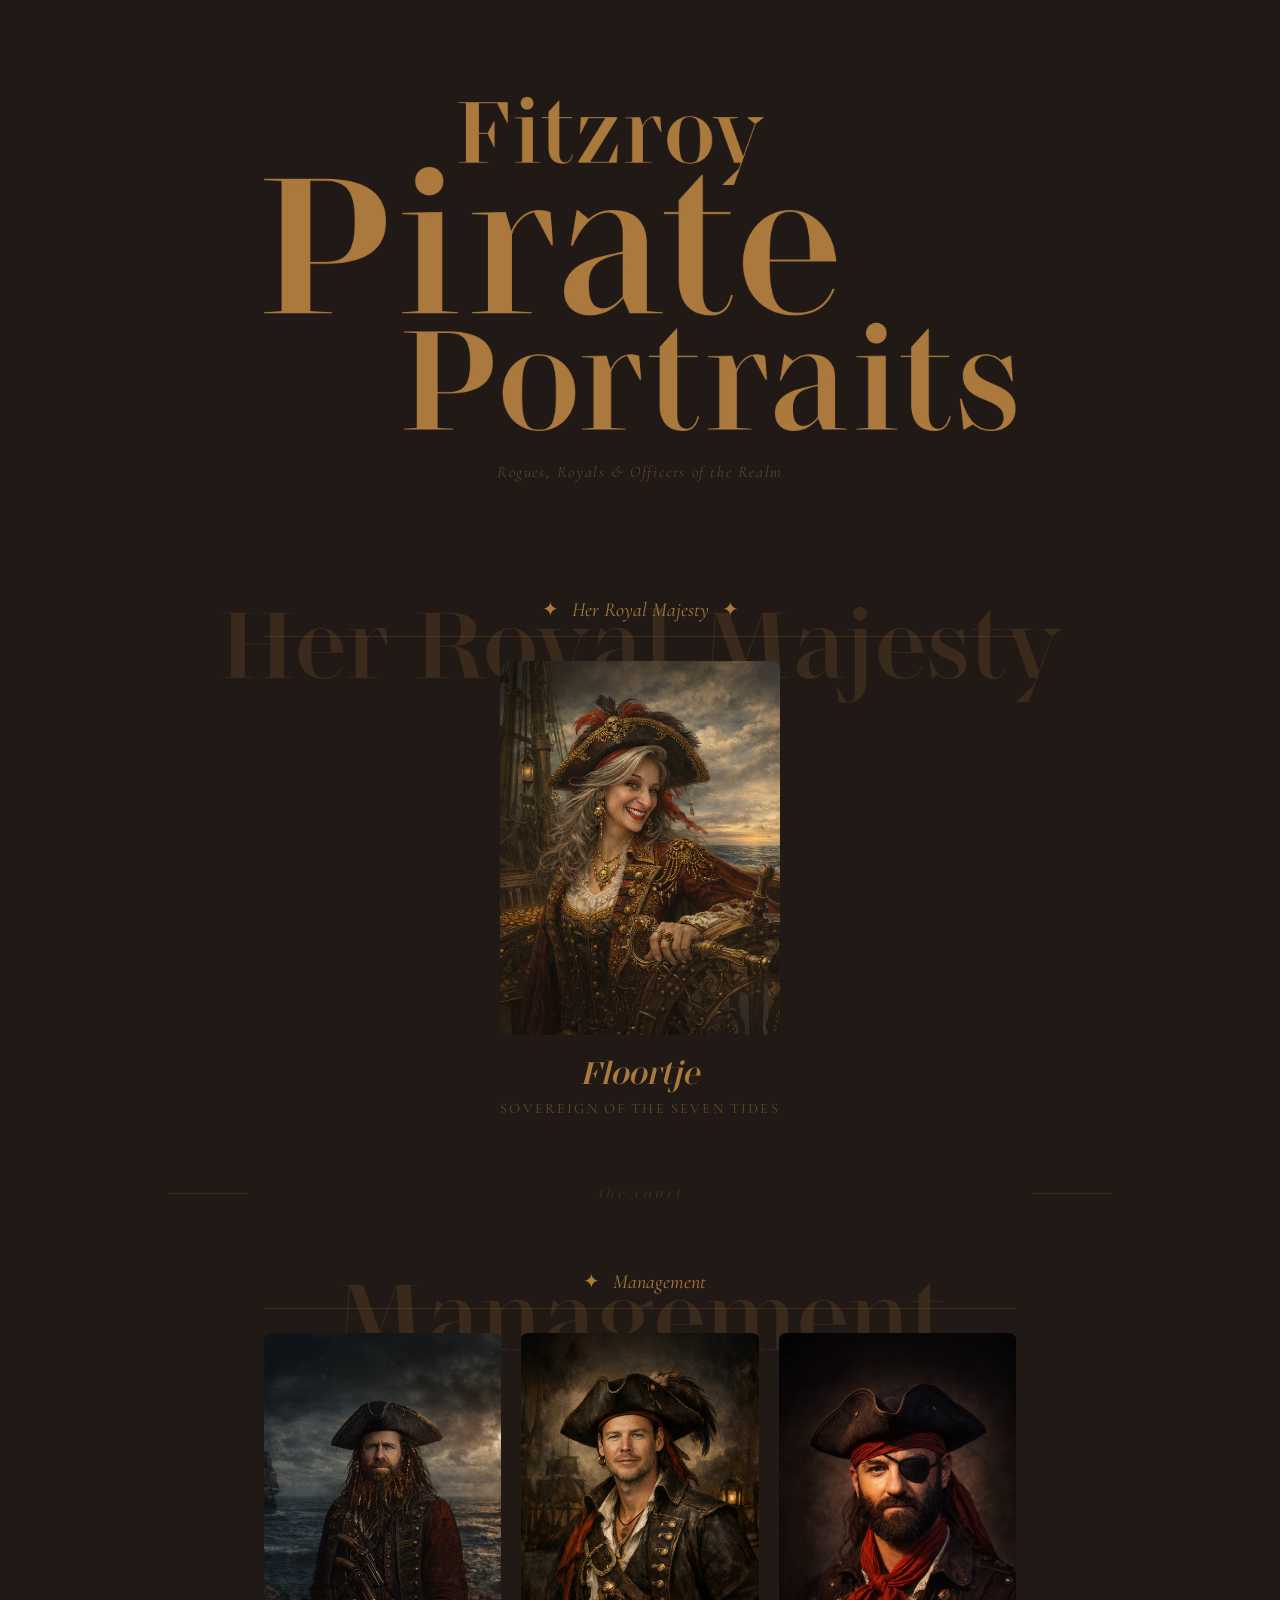
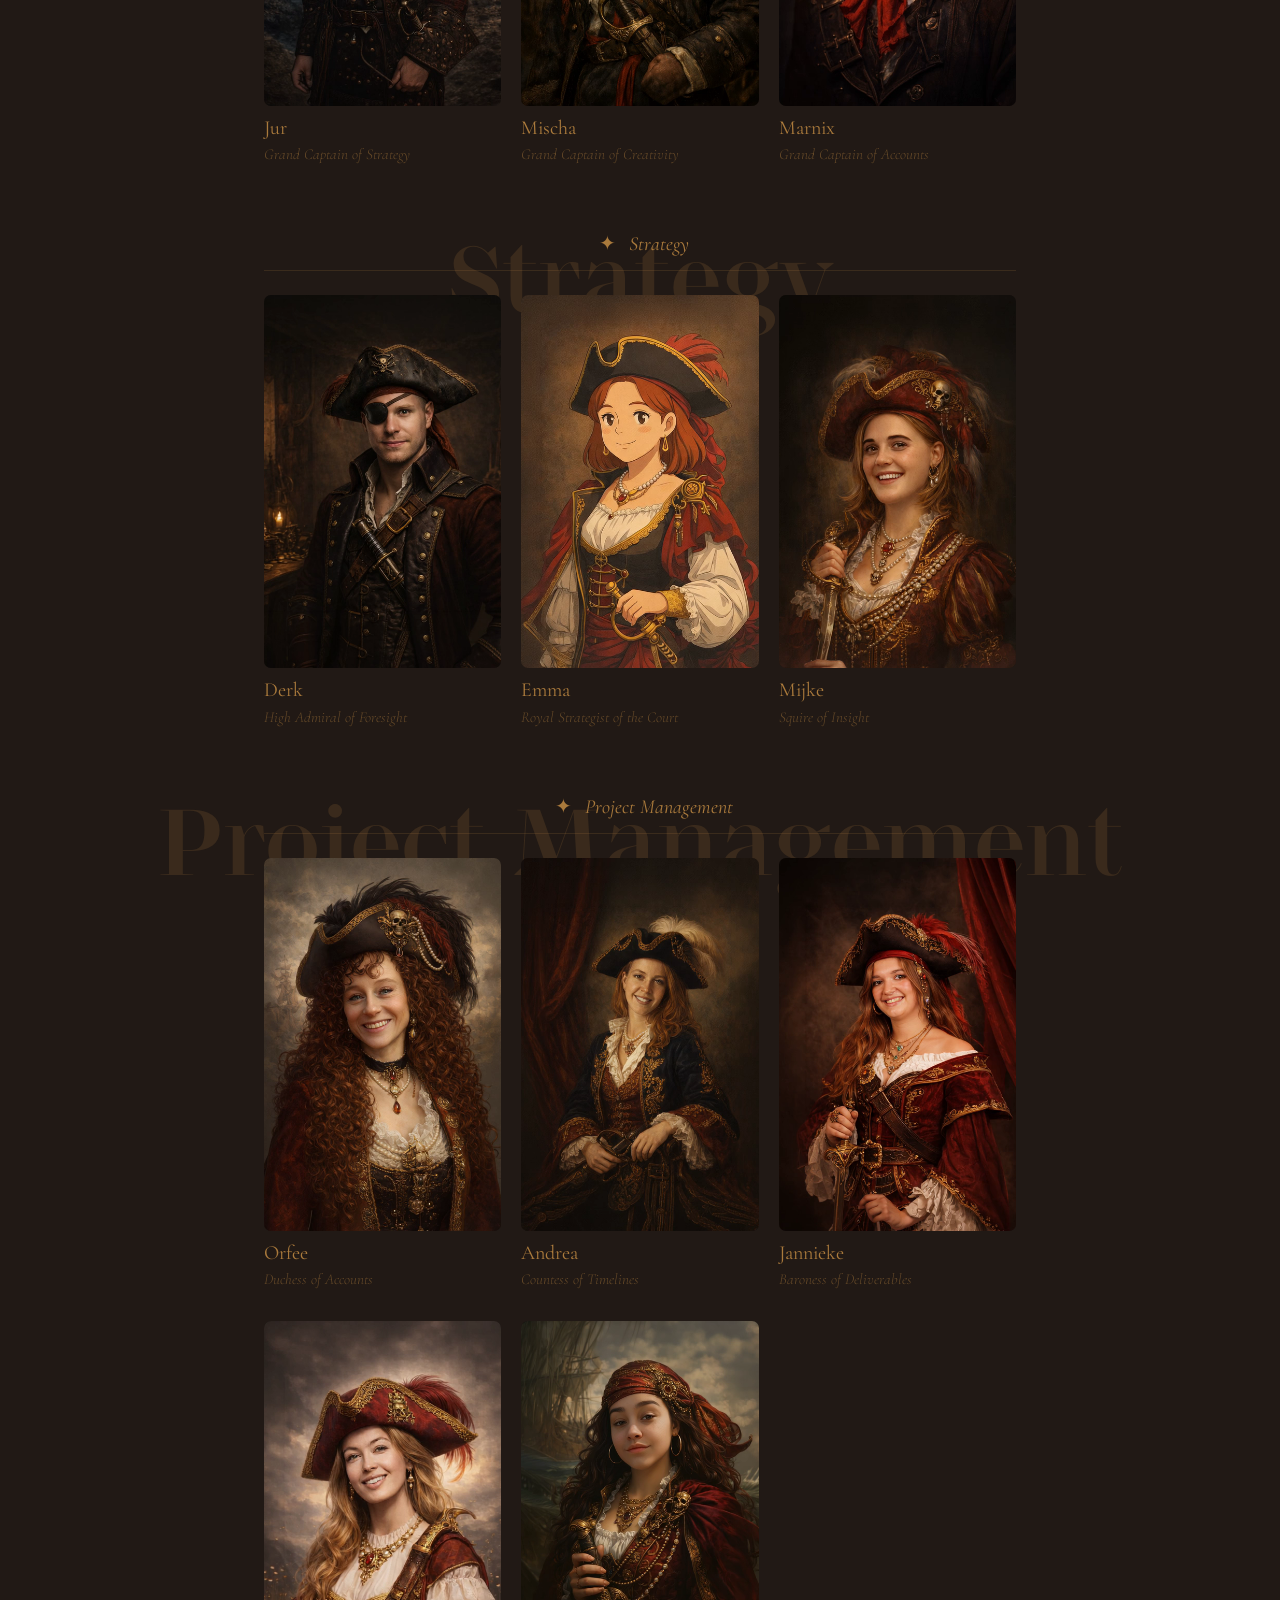
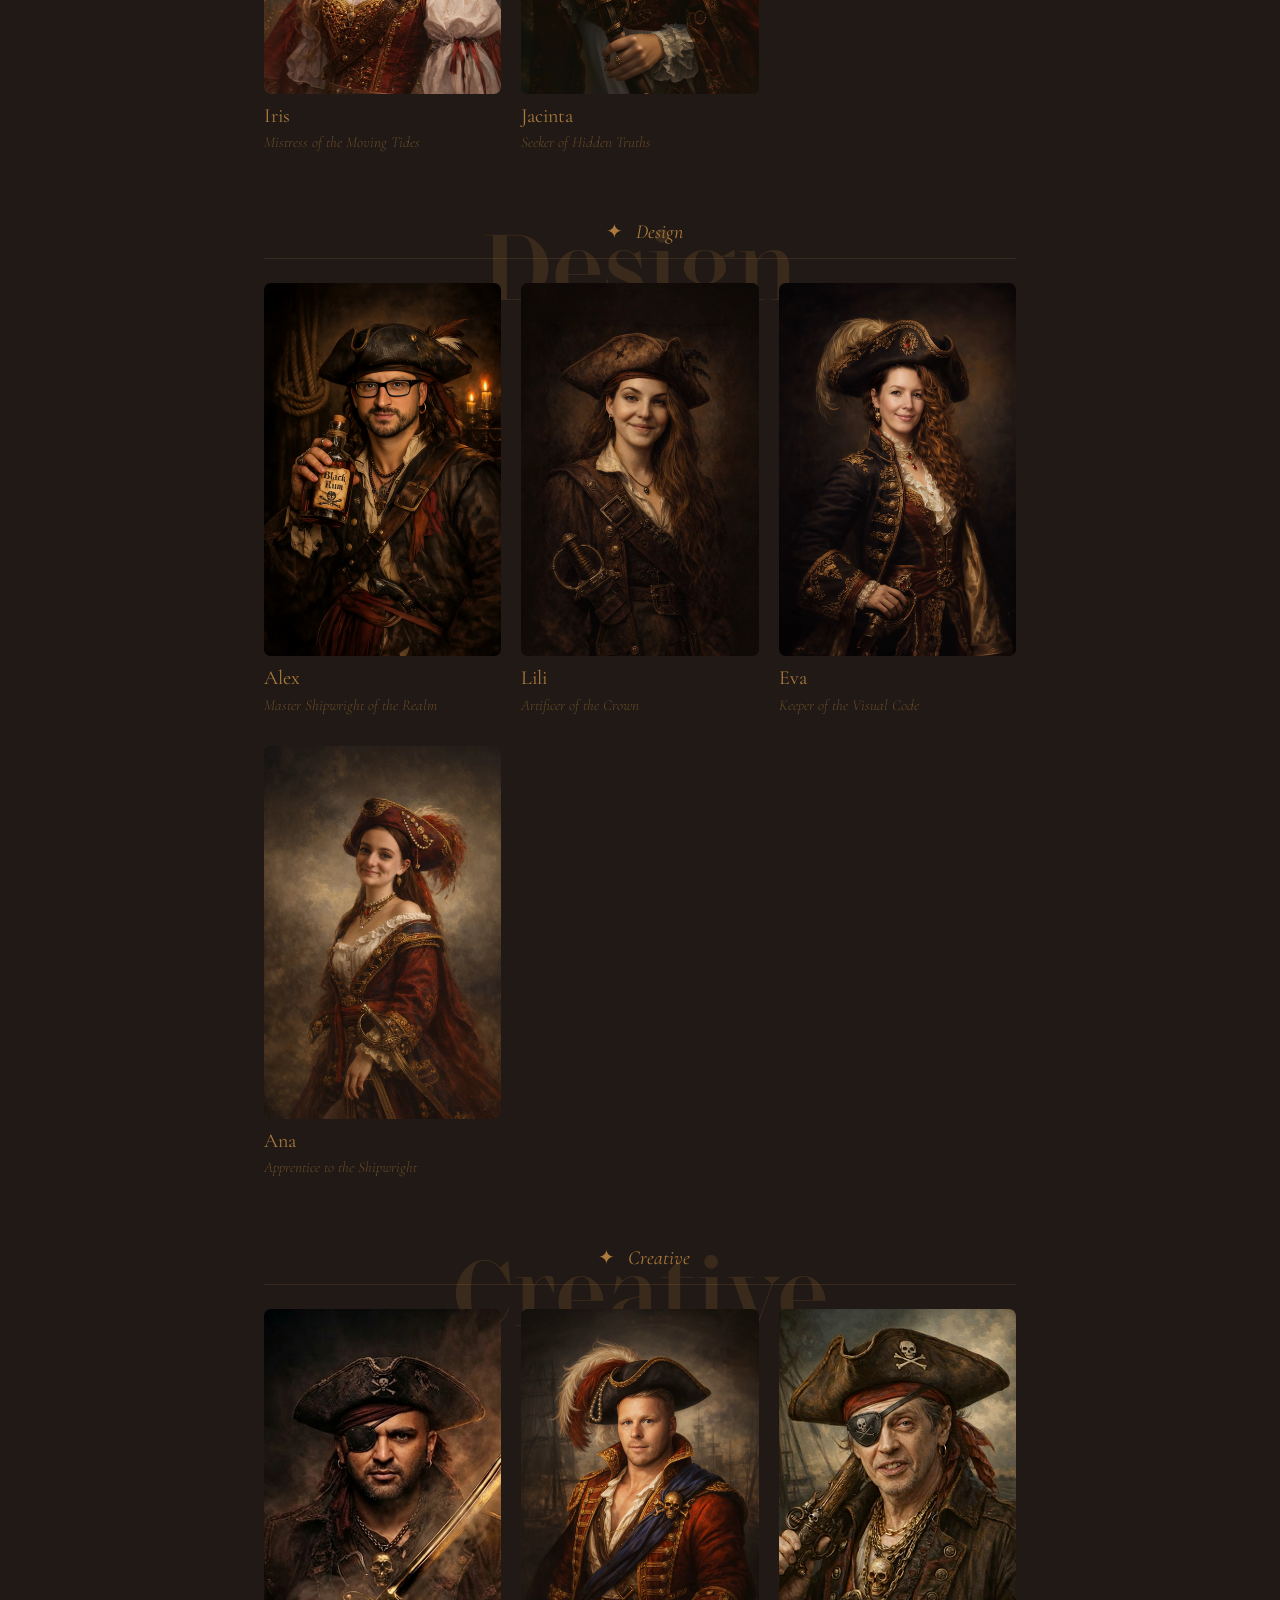
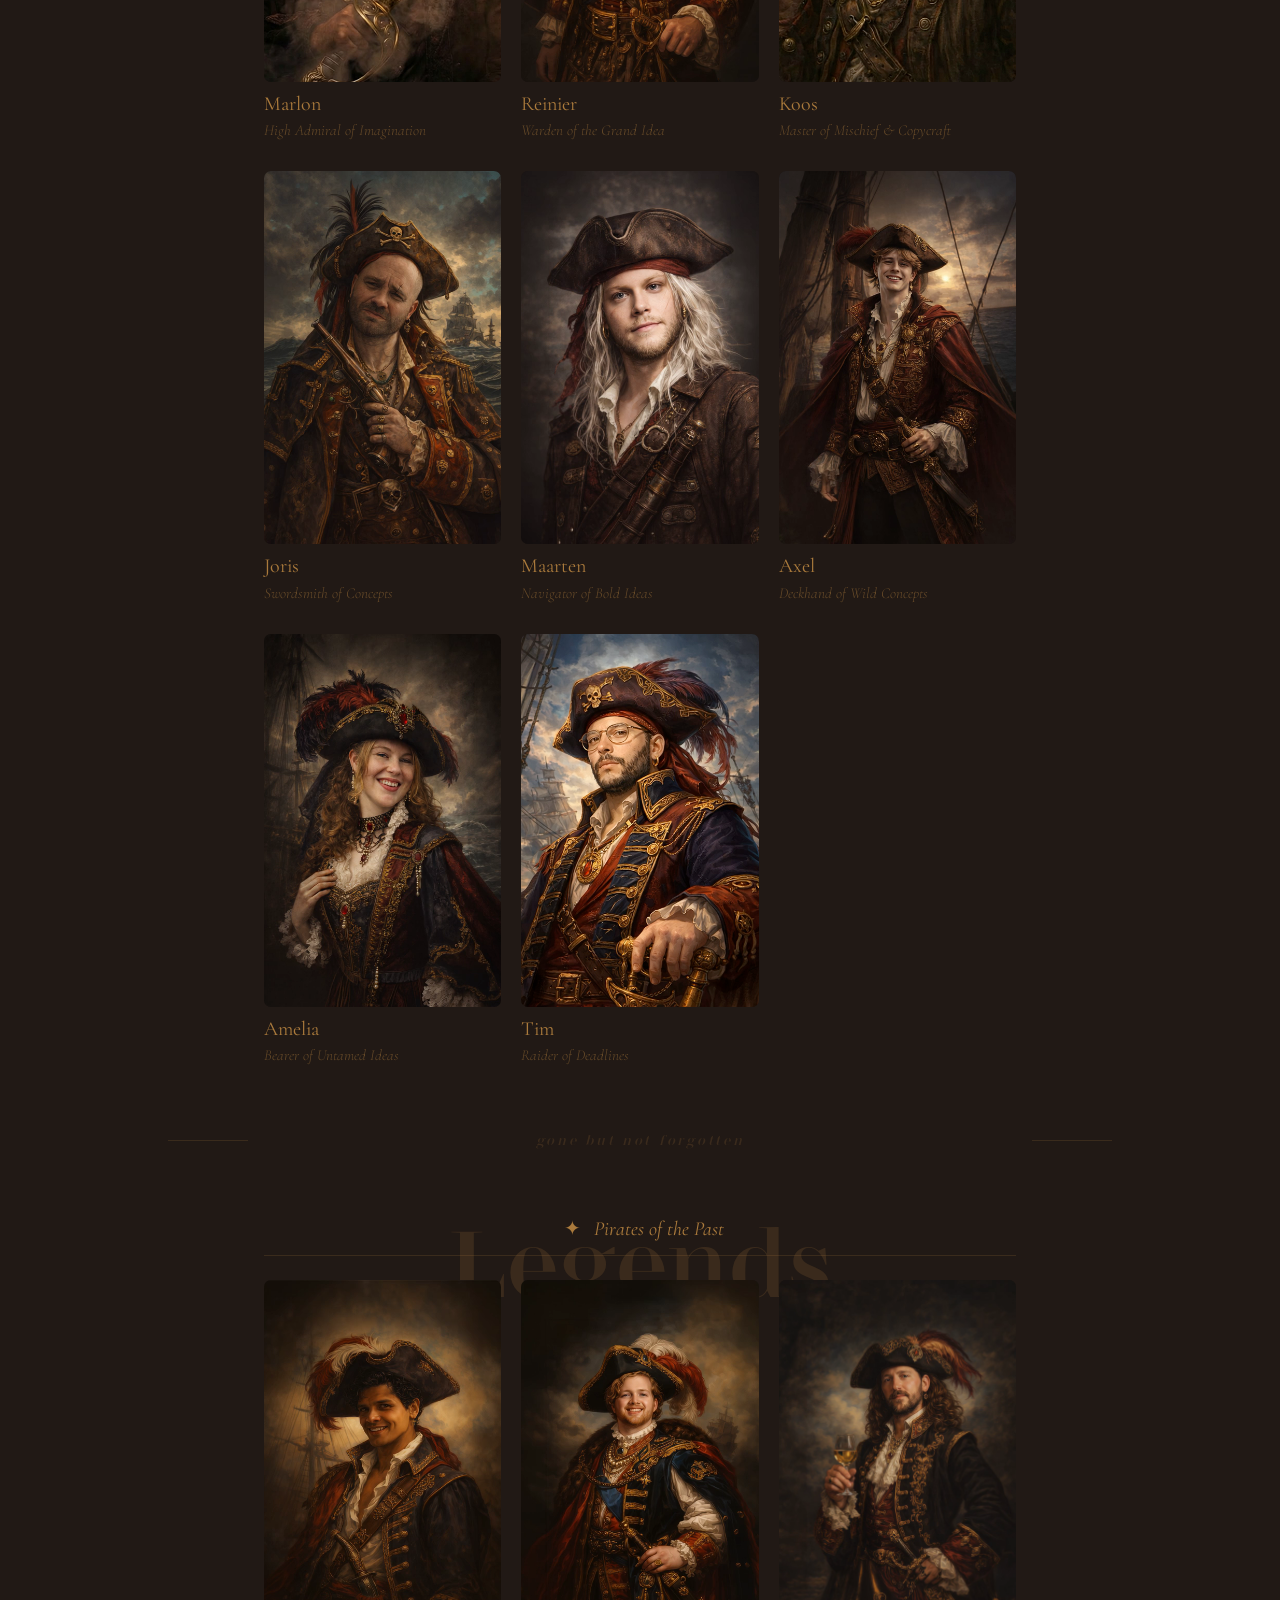
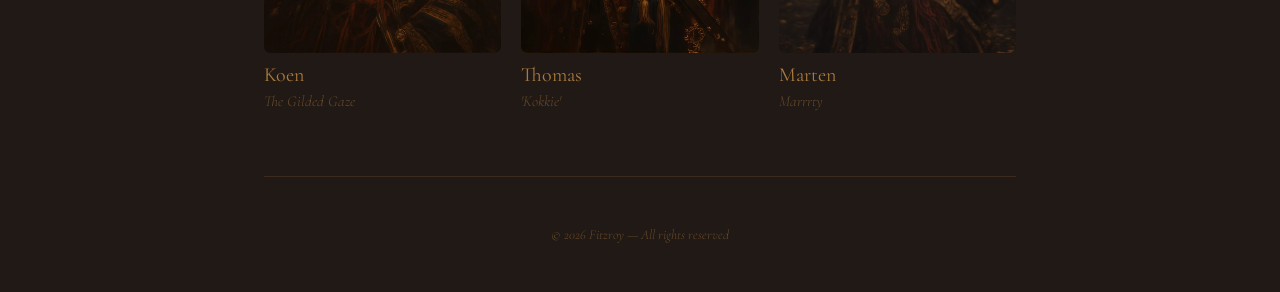
==== index.html @ c1586c41 "Initial commit: Fitzroy Pirate Portraits gallery" ====
<!DOCTYPE html>
<html lang="en">
<head>
  <meta charset="UTF-8">
  <meta name="viewport" content="width=device-width, initial-scale=1.0">
  <title>Fitzroy Pirate Portraits</title>
  <link rel="preconnect" href="https://fonts.googleapis.com">
  <link rel="preconnect" href="https://fonts.gstatic.com" crossorigin>
  <link href="https://fonts.googleapis.com/css2?family=Cormorant+Garamond:ital,wght@0,400;0,600;1,300;1,600&display=swap" rel="stylesheet">
  <link rel="stylesheet" href="./css/stardom.css">
  <link rel="stylesheet" href="./style.css">
</head>
<body>
  <div class="wrap">
    <header class="hero">
      <img src="./src/img/title.webp" alt="Fitzroy Pirate Portraits Gallery" class="title-image" />
      <p class="subtitle">Rogues, Royals & Officers of the Realm</p>
    </header>

    <main id="app"></main>

    <footer>
      <p>© 2026 Fitzroy — All rights reserved</p>
    </footer>
  </div>

  <script src="./data.js"></script>
  <script>
    const app = document.getElementById('app');

    function toUppercase(slug) {
      return slug.toUpperCase();
    }

    function renderPortraitCard(member) {
      const upperSlug = toUppercase(member.slug);
      return `
        <div class="portrait-card" data-name="${member.slug}">
          <div class="portrait-media">
            <img src="./src/img/${upperSlug}.png" alt="${member.name}" class="still" />
            <video
              src="./src/mp4/${upperSlug}.mp4"
              class="anim"
              muted
              loop
              playsinline
              preload="none"
            ></video>
          </div>
          <div class="portrait-label">
            <span class="name">${member.name}</span>
            <span class="role">${member.role}</span>
          </div>
        </div>
      `;
    }

    function renderSpotlight(section) {
      const member = section.members[0];
      const upperSlug = toUppercase(member.slug);
      return `
        <section class="dept queen">
          <p class="ghost">Her Royal Majesty</p>
          <h3 class="dept-title"><span class="ornament">✦</span> Her Royal Majesty <span class="ornament">✦</span></h3>
          <div class="queen-portrait-wrapper">
            <div class="portrait-card queen-card" data-name="${member.slug}">
              <div class="portrait-media">
                <img src="./src/img/${upperSlug}.png" alt="${member.name}" class="still" />
                <video
                  src="./src/mp4/${upperSlug}.mp4"
                  class="anim"
                  muted
                  loop
                  playsinline
                  preload="none"
                ></video>
              </div>
            </div>
            <div class="queen-info">
              <p class="queen-name">${member.name}</p>
              <p class="queen-role">${member.role.toUpperCase()}</p>
            </div>
          </div>
        </section>
        <section class="divider">
          <p>the court</p>
        </section>
      `;
    }

    function renderDepartment(section) {
      const pastClass = section.past ? ' past' : '';
      const ghostText = section.past ? 'Legends' : section.department;
      
      const cards = section.members.map(renderPortraitCard).join('');
      
      return `
        <section class="dept${pastClass}">
          <p class="ghost">${ghostText}</p>
          <h3 class="dept-title"><span class="ornament">✦</span> ${section.department}</h3>
          <div class="portrait-grid">
            ${cards}
          </div>
        </section>
      `;
    }

    function renderDivider(text) {
      return `
        <section class="divider">
          <p>${text}</p>
        </section>
      `;
    }

    function render() {
      let html = '';
      
      roster.forEach((section, index) => {
        if (section.spotlight) {
          html += renderSpotlight(section);
        } else if (section.past && index > 0) {
          html += renderDivider('gone but not forgotten');
          html += renderDepartment(section);
        } else {
          html += renderDepartment(section);
        }
      });
      
      app.innerHTML = html;
      
      // Initialize video hover interactions
      document.querySelectorAll('.portrait-card').forEach(card => {
        const video = card.querySelector('video');
        if (!video) return;

        card.addEventListener('mouseenter', () => {
          video.currentTime = 0;
          video.play();
        });

        card.addEventListener('mouseleave', () => {
          video.pause();
          video.currentTime = 0;
        });
      });
    }

    render();
  </script>
</body>
</html>
---- css/stardom.css ----
/**
* @license
*
* Font Family: Stardom
* Designed by: Indian Type Foundry
* URL: https://www.fontshare.com/fonts/stardom
* © 2026 Indian Type Foundry
*
* Stardom Regular 

*
*/
@font-face {
  font-family: 'Stardom-Regular';
  src: url('../fonts/Stardom-Regular.woff2') format('woff2'),
       url('../fonts/Stardom-Regular.woff') format('woff'),
       url('../fonts/Stardom-Regular.ttf') format('truetype');
  font-weight: 400;
  font-display: swap;
  font-style: normal;
}
---- style.css ----
/* Fitzroy Pirate Portraits — Styles */

:root {
  --bg: #211915;
  --ink: #aa7a3c;
  --ink-dim: rgba(170, 122, 60, 0.50);
  --ink-faint: rgba(170, 122, 60, 0.18);
  --card-bg: rgba(0, 0, 0, 0.22);
}

* {
  margin: 0;
  padding: 0;
  box-sizing: border-box;
}

body {
  background: var(--bg);
  color: var(--ink);
  font-family: 'Cormorant Garamond', Georgia, serif;
  min-height: 100vh;
  line-height: 1.4;
}

.wrap {
  max-width: 800px;
  margin: 0 auto;
  padding: 0 1.5rem;
}

/* Hero */
.hero {
  text-align: center;
  padding: 6rem 0 5rem;
}

.title-image {
  max-width: 100%;
  height: auto;
  margin-bottom: 1.5rem;
}

.subtitle {
  font-family: 'Cormorant Garamond', Georgia, serif;
  font-size: 1rem;
  font-weight: 300;
  font-style: italic;
  color: var(--ink-dim);
  letter-spacing: 0.1em;
}

/* Portrait Card */
.portrait-card {
  display: flex;
  flex-direction: column;
  gap: 0.5rem;
}

.portrait-media {
  position: relative;
  border-radius: 7px;
  overflow: hidden;
  aspect-ratio: 3 / 4;
  background: var(--card-bg);
  min-height: 373px;
}

.portrait-media img,
.portrait-media video {
  position: absolute;
  inset: 0;
  width: 100%;
  height: 100%;
  object-fit: cover;
  transition: opacity 0.5s ease;
}

.portrait-media video {
  opacity: 0;
}

.portrait-card:hover .portrait-media video {
  opacity: 1;
}

.portrait-card:hover .portrait-media img {
  opacity: 0;
}

.portrait-label {
  display: flex;
  flex-direction: column;
  gap: 0.15rem;
}

.portrait-label .name {
  font-size: 1.25rem;
  font-weight: 400;
}

.portrait-label .role {
  font-size: 0.95rem;
  font-weight: 300;
  font-style: italic;
  color: var(--ink-dim);
}

/* Queen Spotlight */
.queen {
  text-align: center;
}

.queen-portrait-wrapper {
  display: flex;
  flex-direction: column;
  align-items: center;
  gap: 1rem;
}

.queen-card {
  width: 280px;
  max-width: 280px;
  margin: 0 auto;
  height: auto;
  flex-shrink: 0;
}

.queen-info {
  text-align: center;
}

.queen-name {
  font-family: 'Stardom-Regular', 'Cormorant Garamond', Georgia, serif;
  font-size: 2rem;
  font-weight: 400;
  font-style: italic;
  margin-bottom: 0.25rem;
}

.queen-role {
  font-size: 0.9rem;
  font-weight: 400;
  letter-spacing: 0.15em;
  text-transform: uppercase;
  color: var(--ink-dim);
}

/* Dividers */
.divider {
  text-align: center;
  padding: 2rem 0;
  position: relative;
}

.divider p {
  font-family: 'Stardom-Regular', 'Cormorant Garamond', Georgia, serif;
  font-size: 0.85rem;
  font-weight: 400;
  font-style: italic;
  letter-spacing: 0.2em;
  text-transform: lowercase;
  color: var(--ink-faint);
  position: relative;
}

.divider p::before,
.divider p::after {
  content: '';
  position: absolute;
  top: 50%;
  width: 80px;
  height: 1px;
  background: var(--ink-faint);
}

.divider p::before {
  right: calc(100% + 1rem);
}

.divider p::after {
  left: calc(100% + 1rem);
}

/* Department Sections */
.dept {
  padding: 2rem 0;
  position: relative;
}

.ghost {
  font-family: 'Stardom-Regular', 'Cormorant Garamond', Georgia, serif;
  font-size: 6rem;
  font-weight: 400;
  font-style: normal;
  color: var(--ink-faint);
  position: absolute;
  top: 1rem;
  left: 50%;
  transform: translateX(-50%);
  white-space: nowrap;
  pointer-events: none;
  z-index: 0;
}

.dept-title {
  font-family: 'Cormorant Garamond', Georgia, serif;
  font-size: 1.25rem;
  font-weight: 400;
  font-style: italic;
  text-align: center;
  position: relative;
  z-index: 1;
  margin-bottom: 1.5rem;
  padding-bottom: 0.75rem;
  border-bottom: 1px solid var(--ink-faint);
}

.ornament {
  font-family: 'Stardom-Regular', 'Cormorant Garamond', Georgia, serif;
  font-weight: 400;
  font-style: normal;
  margin: 0 0.5rem;
}

/* Portrait Grid */
.portrait-grid {
  display: grid;
  grid-template-columns: repeat(3, minmax(0, 1fr));
  gap: 20px;
  row-gap: 30px;
}

/* Pirates of the Past - no fade */
.dept.past .portrait-label .role {
  color: var(--ink-dim);
}

/* Footer */
footer {
  text-align: center;
  padding: 3rem 0;
  border-top: 1px solid var(--ink-faint);
  margin-top: 2rem;
}

footer p {
  font-size: 0.85rem;
  font-weight: 300;
  font-style: italic;
  color: var(--ink-dim);
}

/* Responsive */
@media (max-width: 480px) {
  .h-fitzroy {
    font-size: 3rem;
  }
  
  .h-pirate {
    font-size: 1.4rem;
  }
  
  .portrait-grid {
    grid-template-columns: repeat(2, minmax(0, 1fr));
  }
  
  .ghost {
    font-size: 4rem;
  }
}
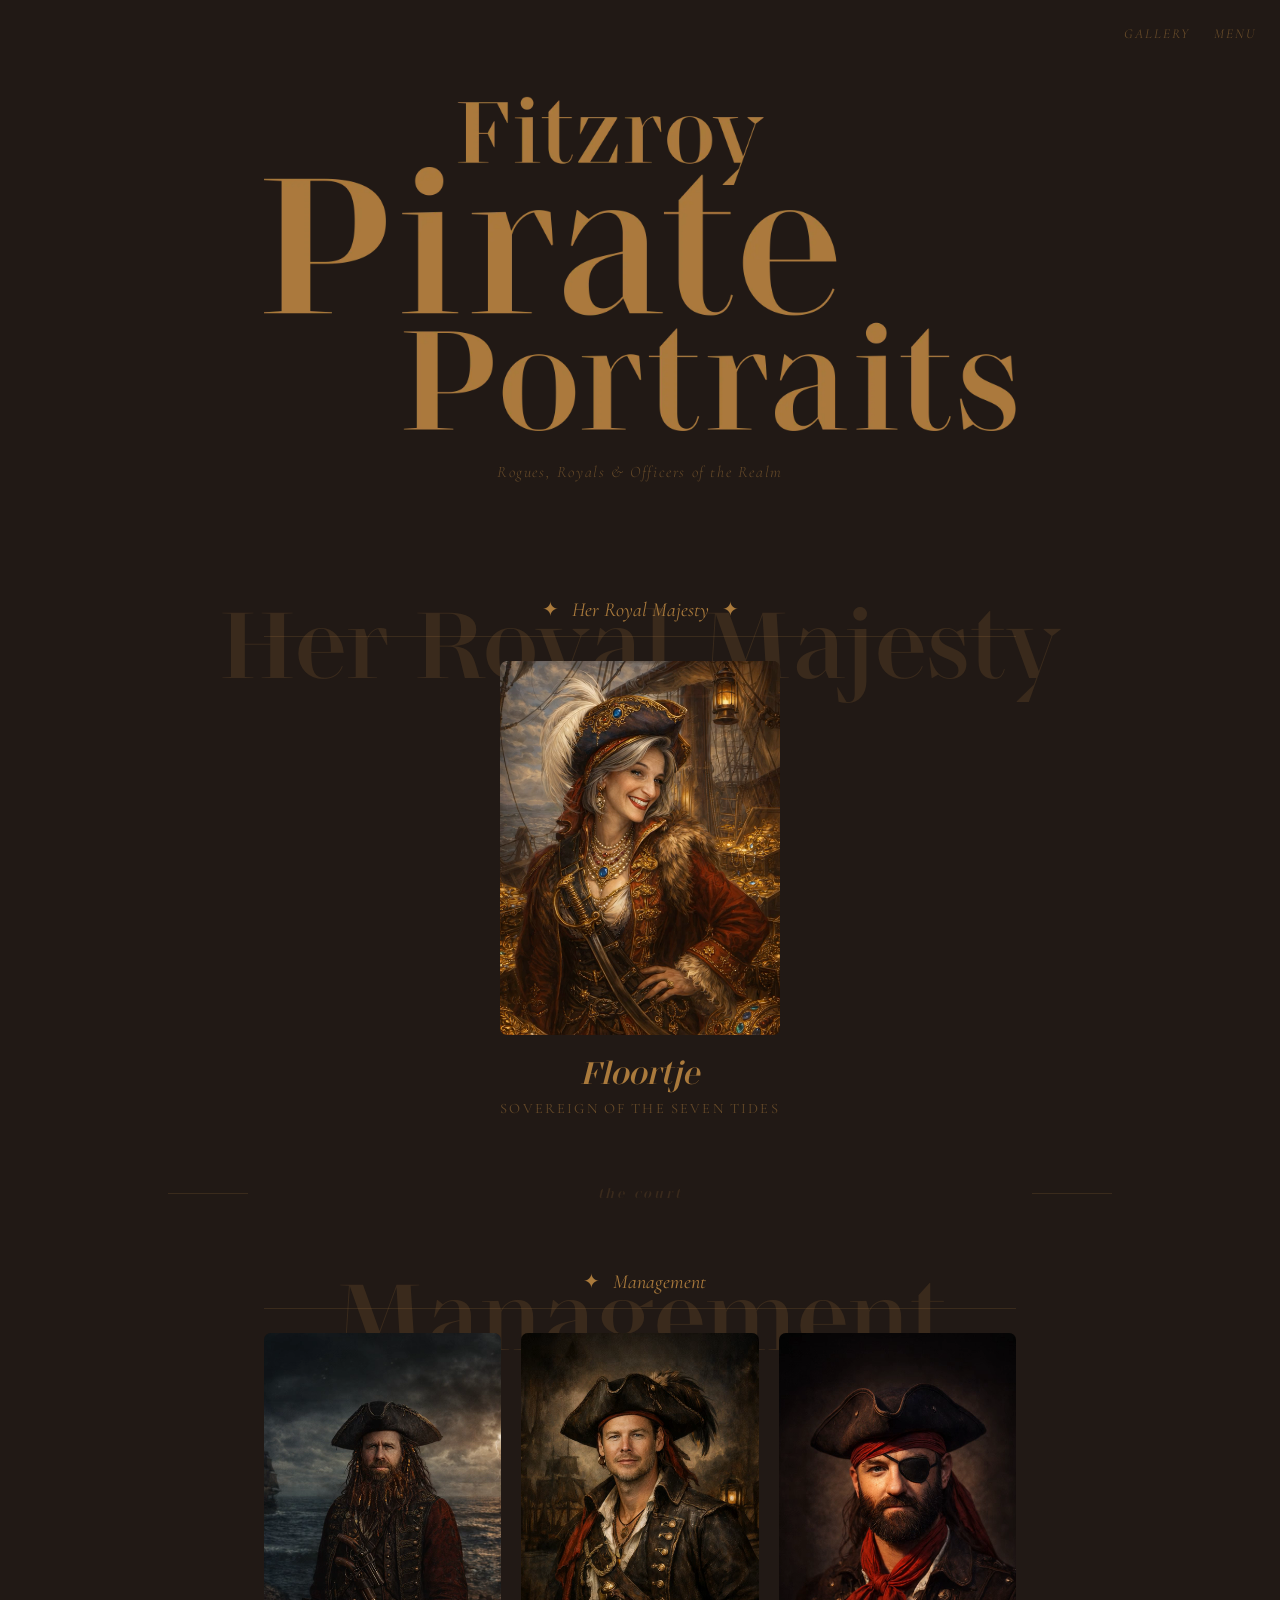
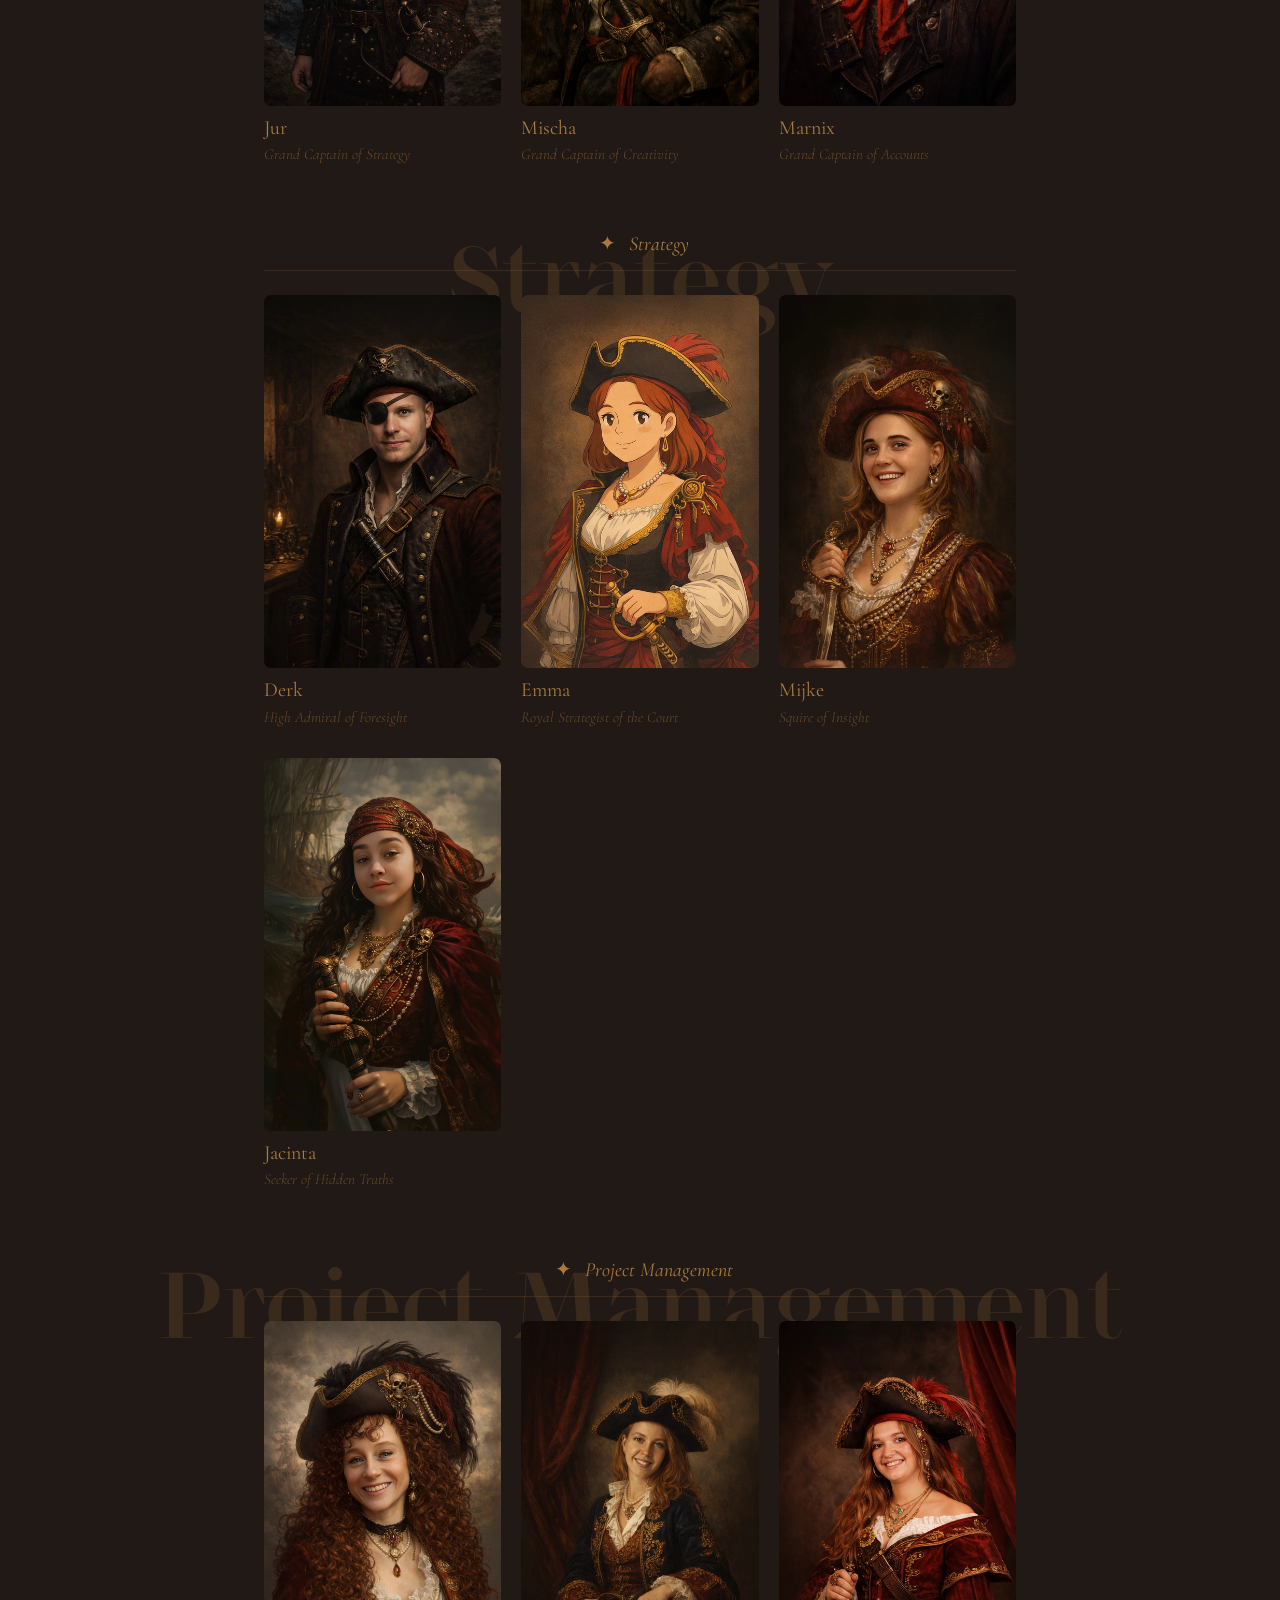
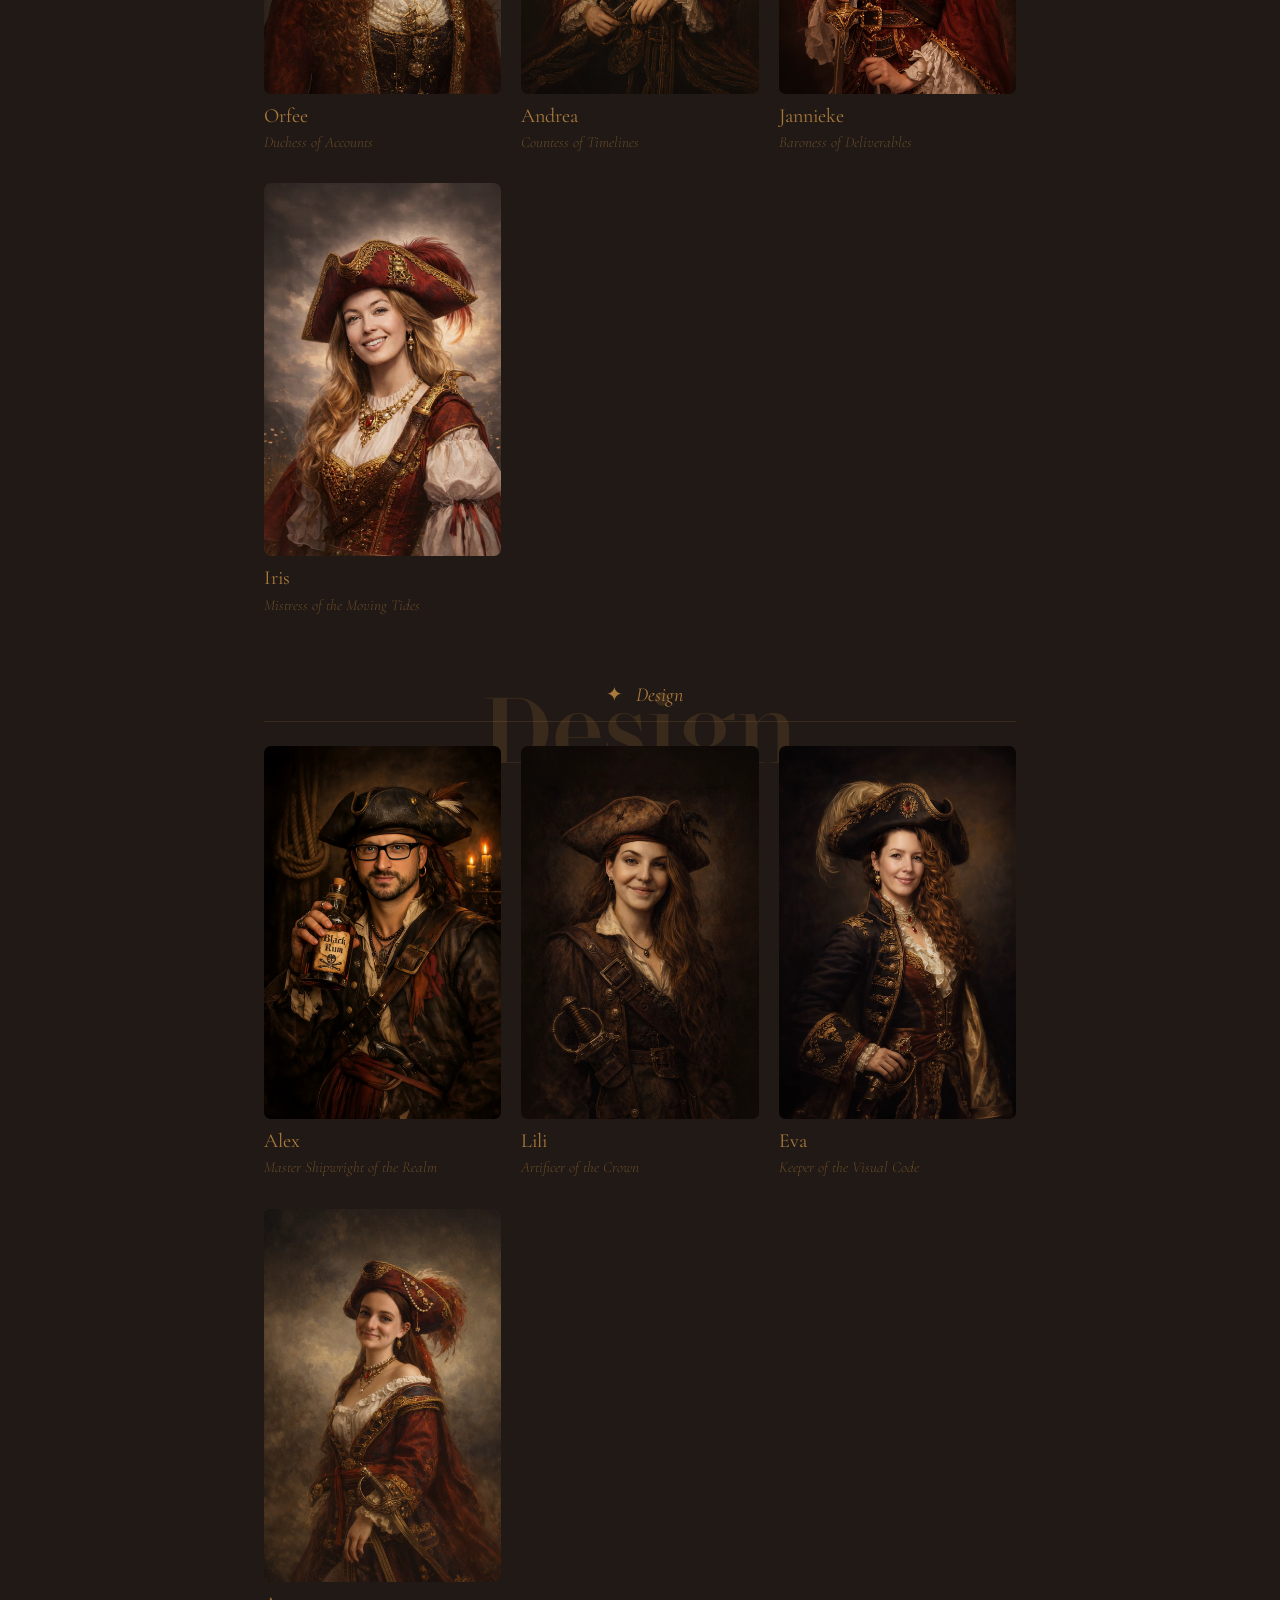
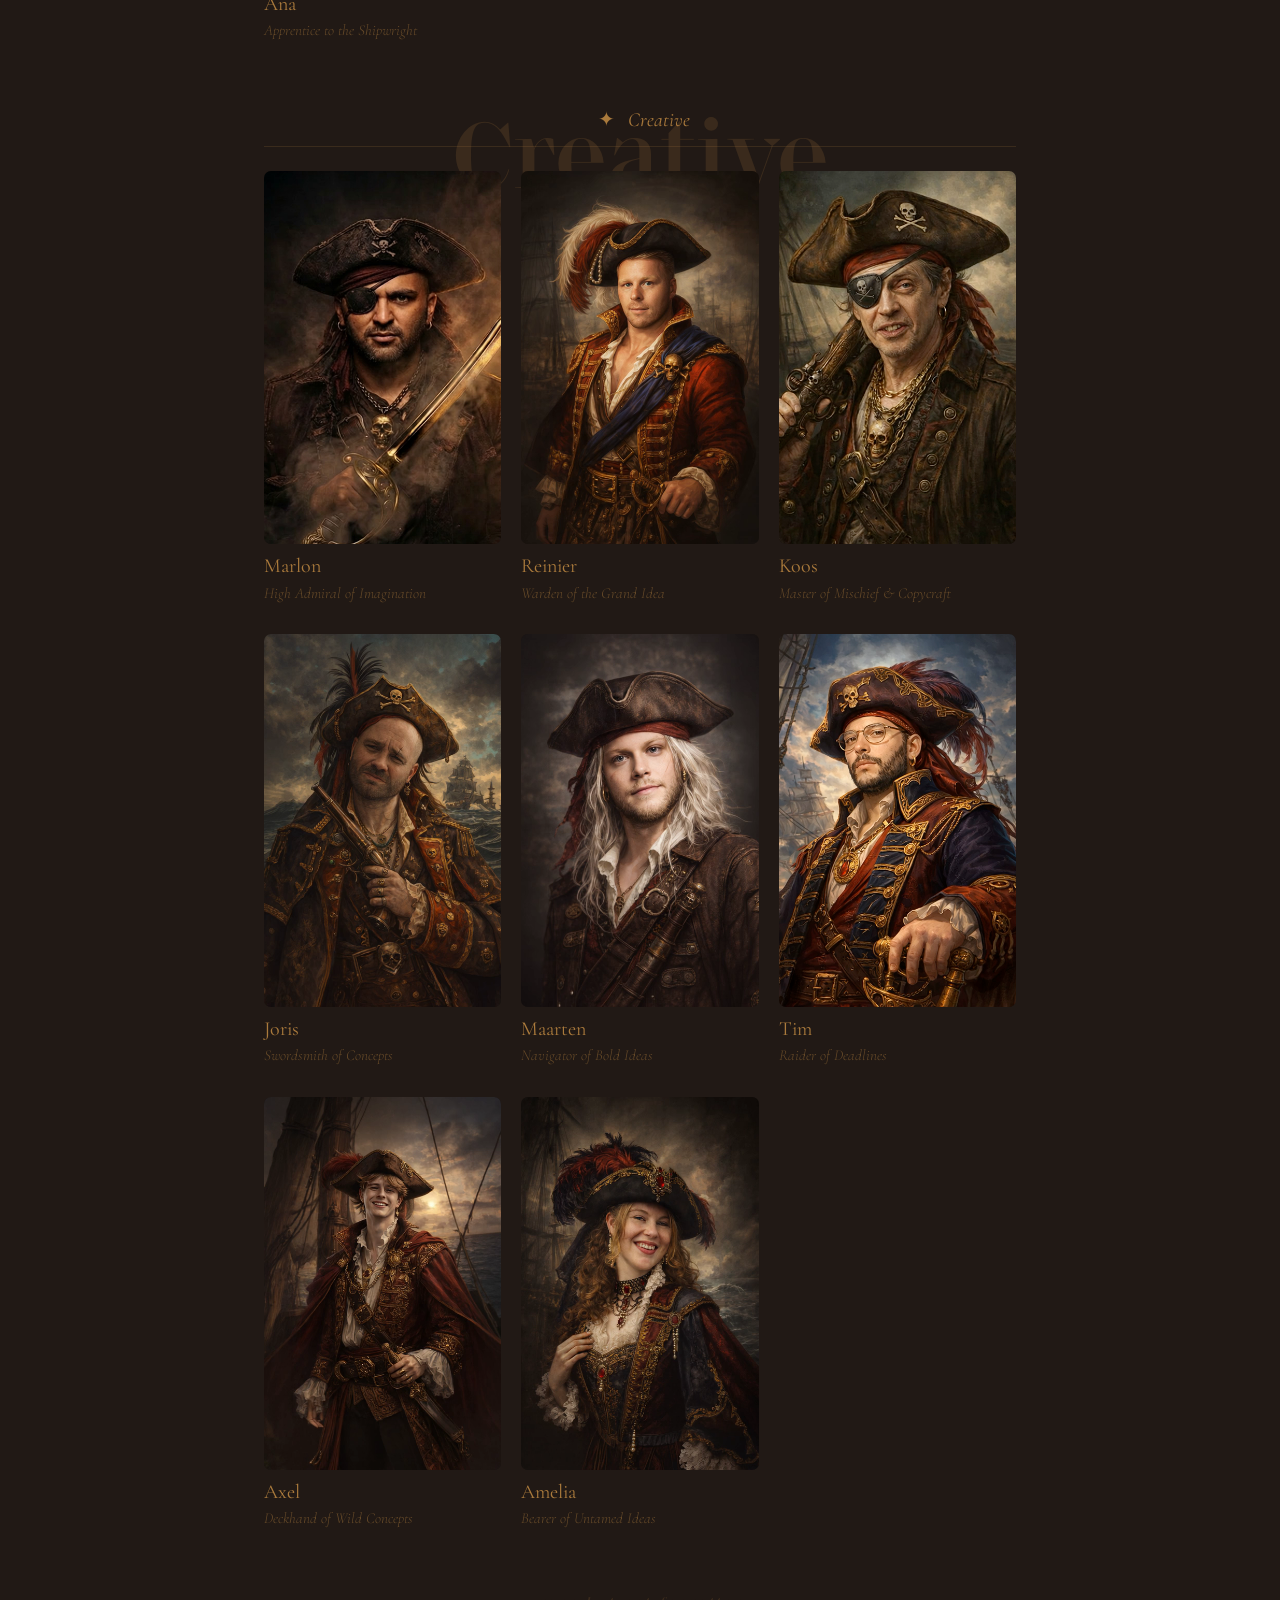
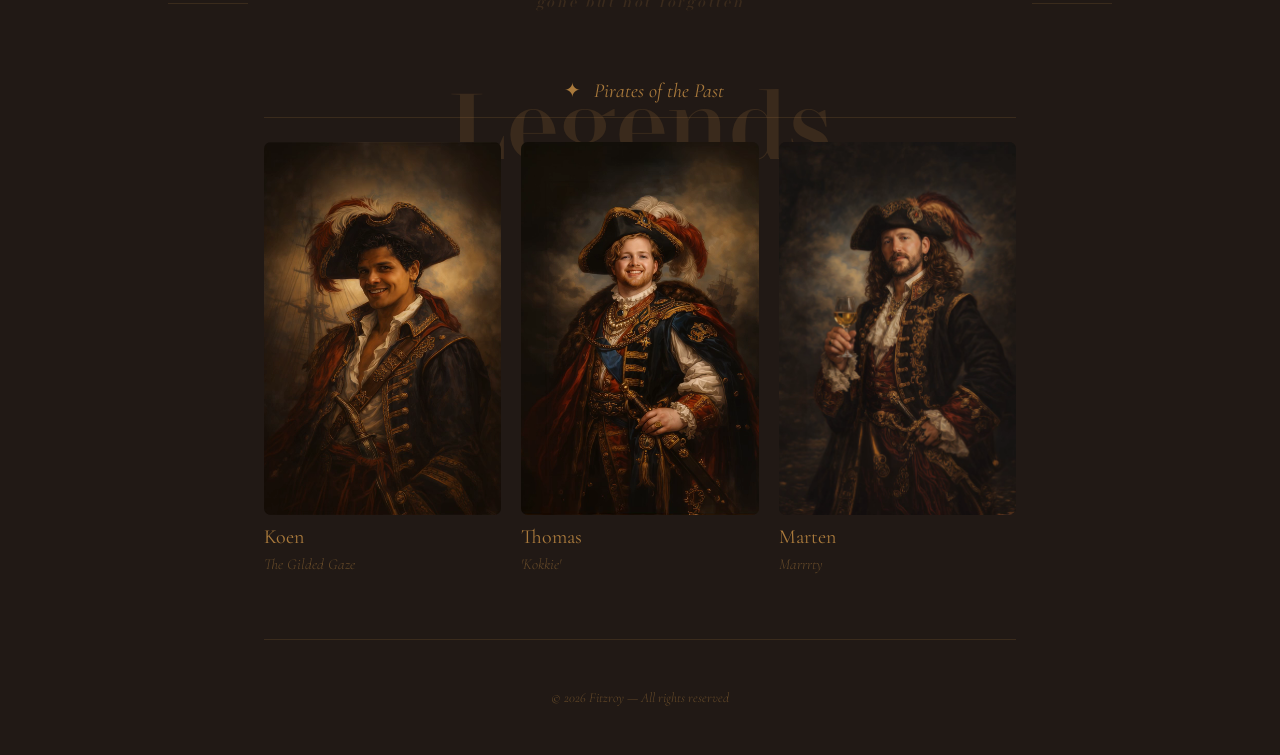
==== commit 58b2f5a7: "Add nav menu and MENU page with styling" ====
--- a/index.html
+++ b/index.html
@@ -11,6 +11,10 @@
   <link rel="stylesheet" href="./style.css">
 </head>
 <body>
+  <nav class="nav-menu">
+    <a href="./index.html" class="nav-link">GALLERY</a>
+    <a href="./menu.html" class="nav-link">MENU</a>
+  </nav>
   <div class="wrap">
     <header class="hero">
       <img src="./src/img/title.webp" alt="Fitzroy Pirate Portraits Gallery" class="title-image" />
@@ -44,7 +48,7 @@
               muted
               loop
               playsinline
-              preload="none"
+              preload="metadata"
             ></video>
           </div>
           <div class="portrait-label">
@@ -72,7 +76,7 @@
                   muted
                   loop
                   playsinline
-                  preload="none"
+                  preload="metadata"
                 ></video>
               </div>
             </div>
--- a/style.css
+++ b/style.css
@@ -20,6 +20,33 @@
   font-family: 'Cormorant Garamond', Georgia, serif;
   min-height: 100vh;
   line-height: 1.4;
+}
+
+/* Nav Menu */
+.nav-menu {
+  position: fixed;
+  top: 1.5rem;
+  right: 1.5rem;
+  display: flex;
+  gap: 1.5rem;
+  z-index: 100;
+}
+
+.nav-link {
+  font-family: 'Cormorant Garamond', Georgia, serif;
+  font-size: 0.85rem;
+  font-weight: 400;
+  font-style: italic;
+  color: var(--ink-dim);
+  text-decoration: none;
+  letter-spacing: 0.15em;
+  text-transform: uppercase;
+  transition: color 0.3s ease;
+}
+
+.nav-link:hover,
+.nav-link.active {
+  color: var(--ink);
 }
 
 .wrap {
@@ -250,21 +277,137 @@
   color: var(--ink-dim);
 }
 
+/* Menu Page */
+.menu-content {
+  padding: 2rem 0;
+}
+
+.menu-intro {
+  text-align: center;
+  margin-bottom: 3rem;
+}
+
+.menu-intro p {
+  font-size: 1.1rem;
+  font-weight: 300;
+  line-height: 1.6;
+  color: var(--ink);
+  margin-bottom: 1rem;
+}
+
+.menu-intro .tagline {
+  font-family: 'Stardom-Regular', 'Cormorant Garamond', Georgia, serif;
+  font-size: 1.5rem;
+  font-weight: 400;
+  font-style: italic;
+  color: var(--ink);
+  margin-top: 1.5rem;
+}
+
+.menu-round {
+  margin-bottom: 3rem;
+  padding: 2rem 0;
+  border-top: 1px solid var(--ink-faint);
+}
+
+.round-title {
+  font-family: 'Cormorant Garamond', Georgia, serif;
+  font-size: 1.25rem;
+  font-weight: 400;
+  font-style: italic;
+  text-align: center;
+  margin-bottom: 1rem;
+}
+
+.round-desc {
+  text-align: center;
+  font-size: 0.95rem;
+  font-weight: 300;
+  font-style: italic;
+  color: var(--ink-dim);
+  margin-bottom: 1.5rem;
+}
+
+.menu-item {
+  margin-bottom: 1.5rem;
+  padding: 1.5rem;
+  background: var(--card-bg);
+  border-radius: 7px;
+}
+
+.menu-item h4 {
+  font-family: 'Stardom-Regular', 'Cormorant Garamond', Georgia, serif;
+  font-size: 0.9rem;
+  font-weight: 400;
+  letter-spacing: 0.2em;
+  text-transform: uppercase;
+  color: var(--ink-dim);
+  margin-bottom: 0.5rem;
+}
+
+.menu-item .dish {
+  font-size: 1.2rem;
+  font-weight: 400;
+  font-style: italic;
+  color: var(--ink);
+  margin-bottom: 0.25rem;
+}
+
+.menu-item .ingredients {
+  font-size: 0.95rem;
+  font-weight: 300;
+  color: var(--ink-dim);
+  font-style: italic;
+}
+
+.menu-footer {
+  text-align: center;
+  margin-top: 4rem;
+  padding: 2rem 0;
+  border-top: 1px solid var(--ink-faint);
+}
+
+.menu-footer .time {
+  font-family: 'Stardom-Regular', 'Cormorant Garamond', Georgia, serif;
+  font-size: 1.1rem;
+  font-weight: 400;
+  font-style: italic;
+  color: var(--ink);
+  margin-bottom: 0.5rem;
+}
+
+.menu-footer .location {
+  font-size: 1rem;
+  font-weight: 300;
+  font-style: italic;
+  color: var(--ink-dim);
+  margin-bottom: 0.5rem;
+}
+
 /* Responsive */
 @media (max-width: 480px) {
   .h-fitzroy {
     font-size: 3rem;
   }
-  
+
   .h-pirate {
     font-size: 1.4rem;
   }
-  
+
   .portrait-grid {
     grid-template-columns: repeat(2, minmax(0, 1fr));
   }
-  
+
   .ghost {
     font-size: 4rem;
   }
-}
+
+  .nav-menu {
+    top: 1rem;
+    right: 1rem;
+  }
+
+  .round-title {
+    font-size: 1rem;
+  }
+}
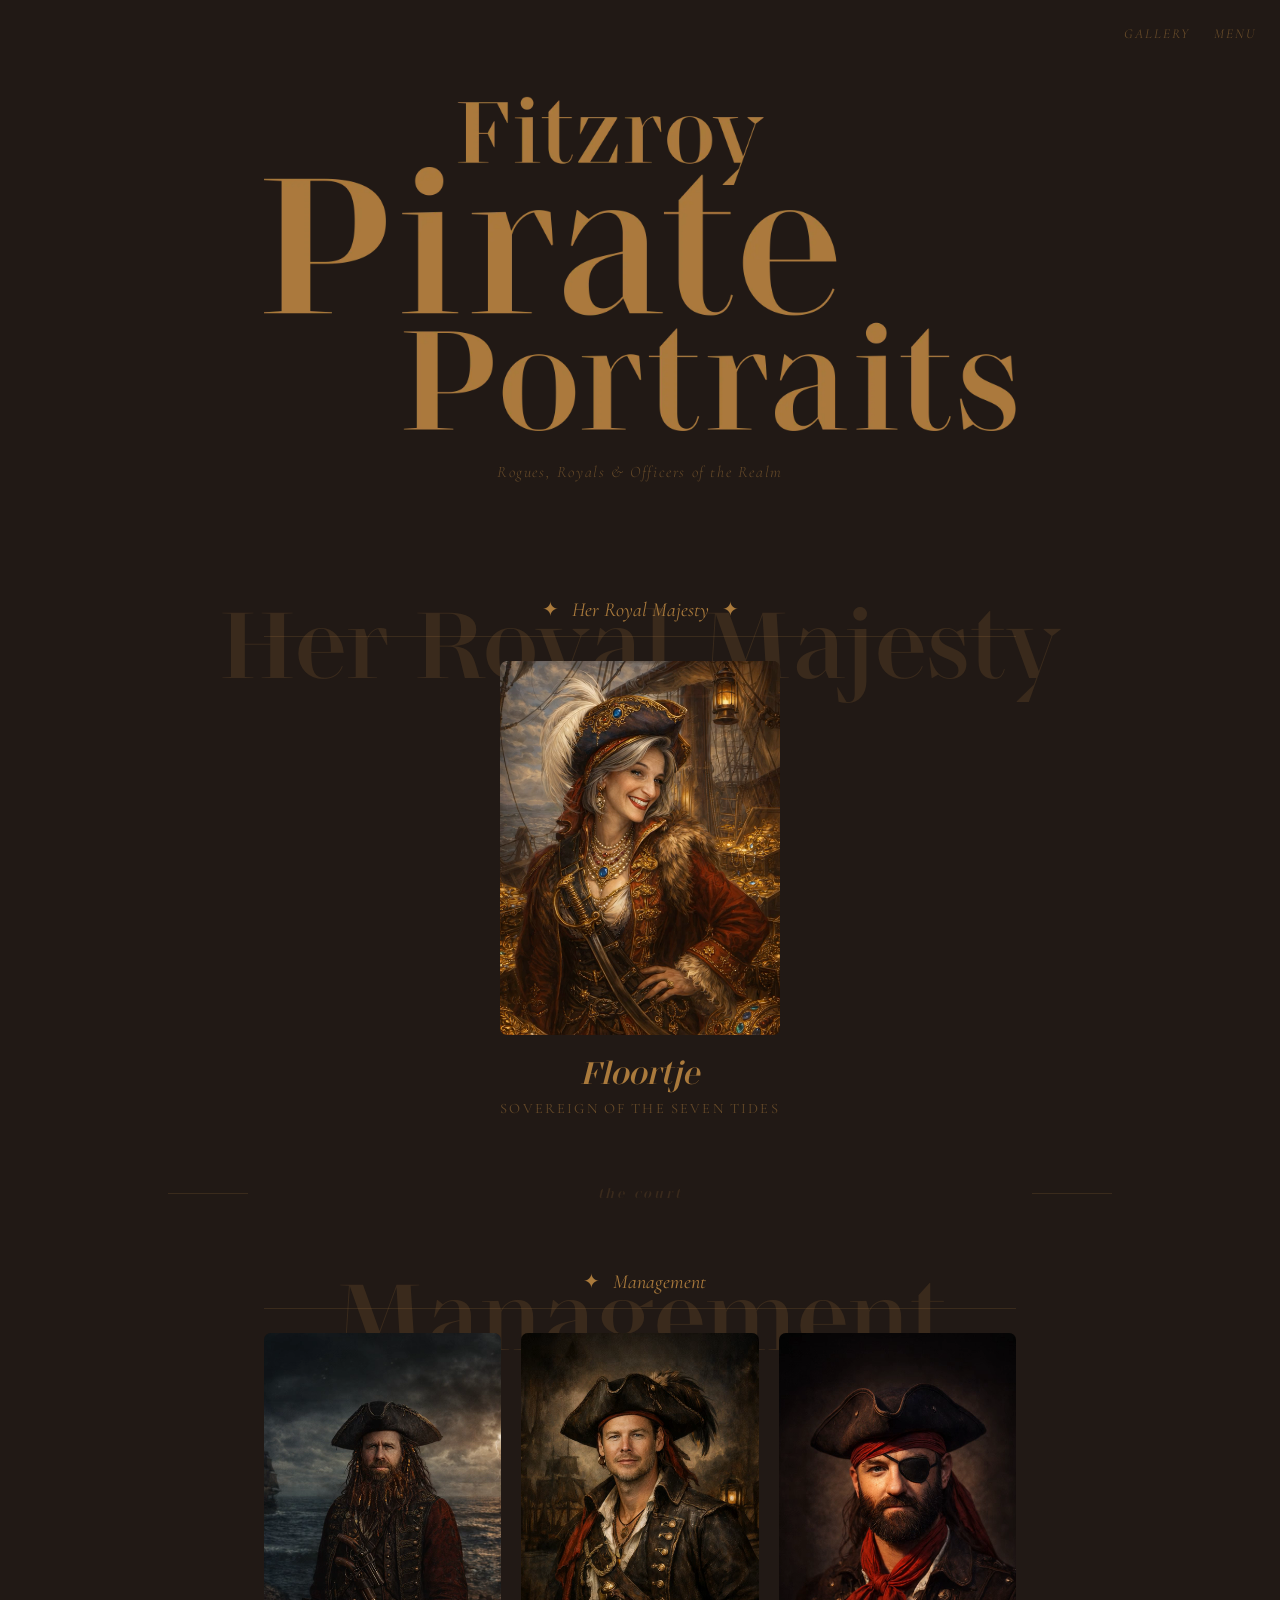
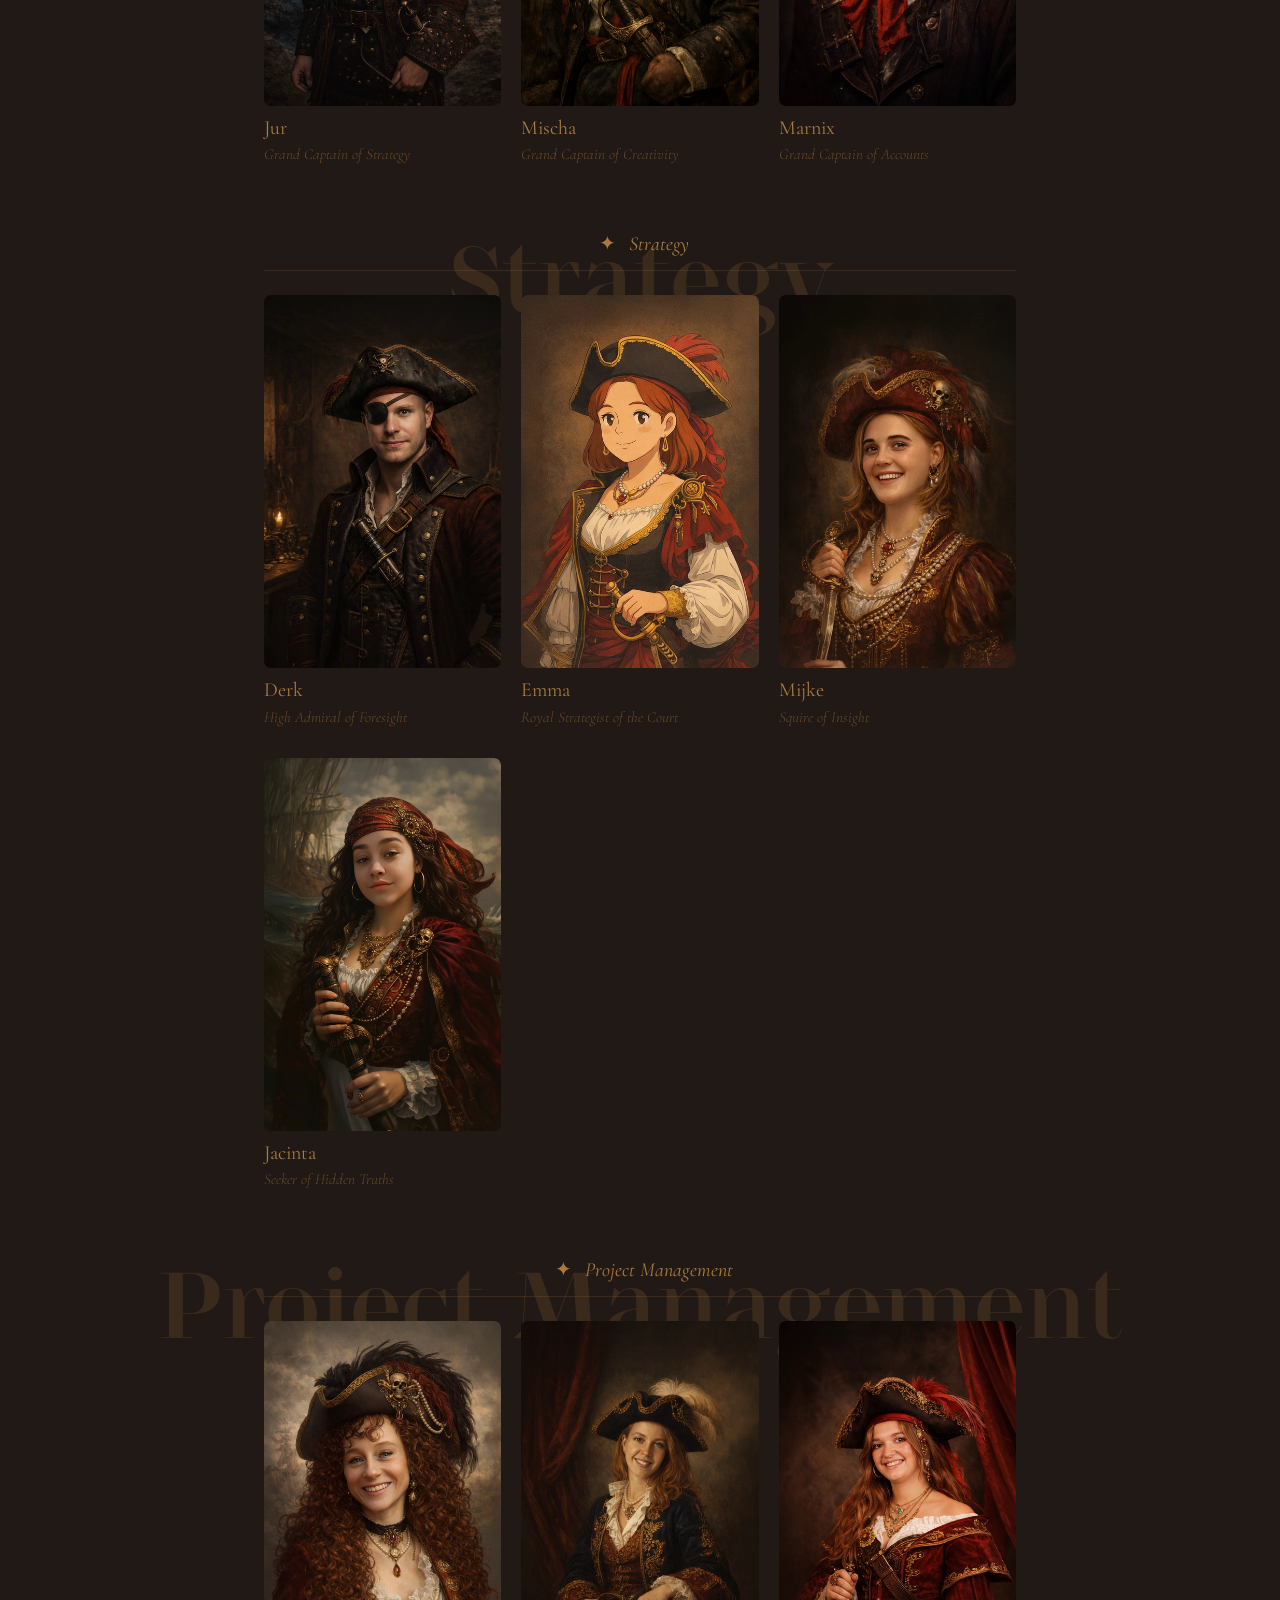
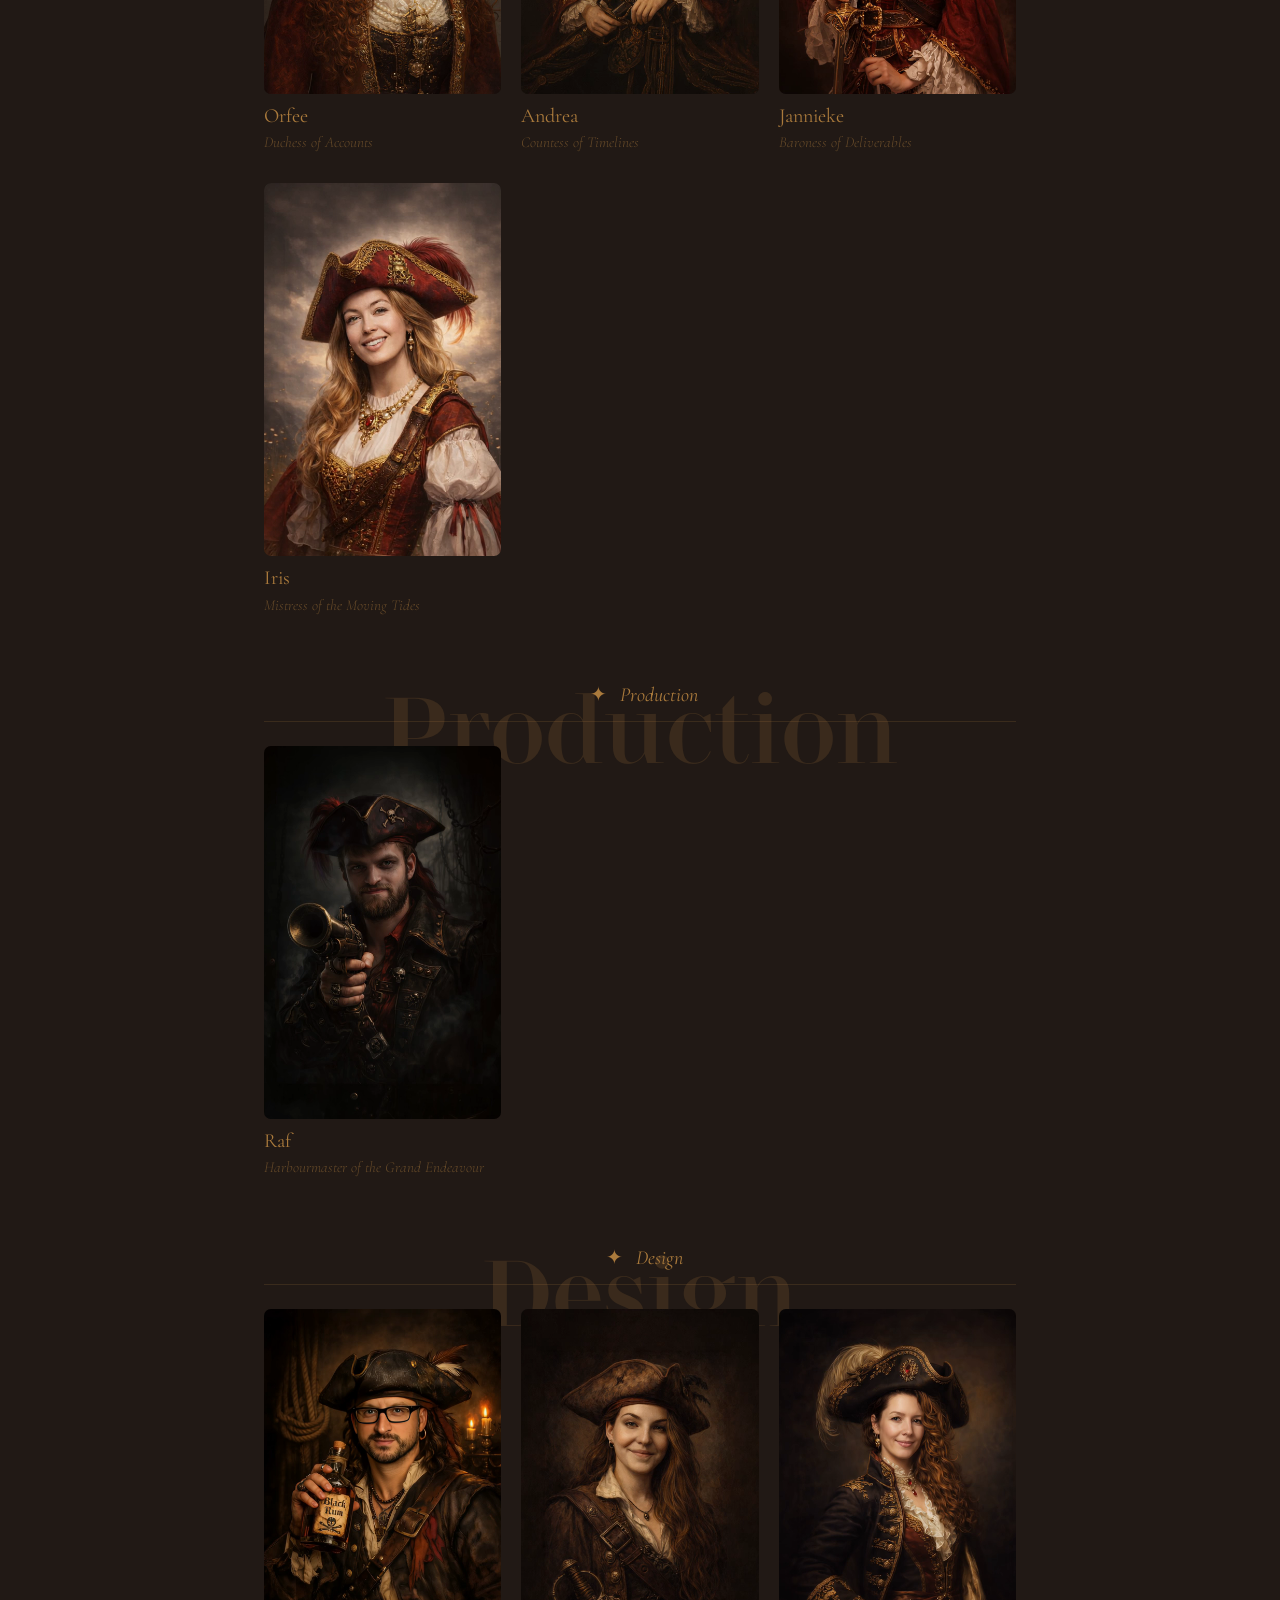
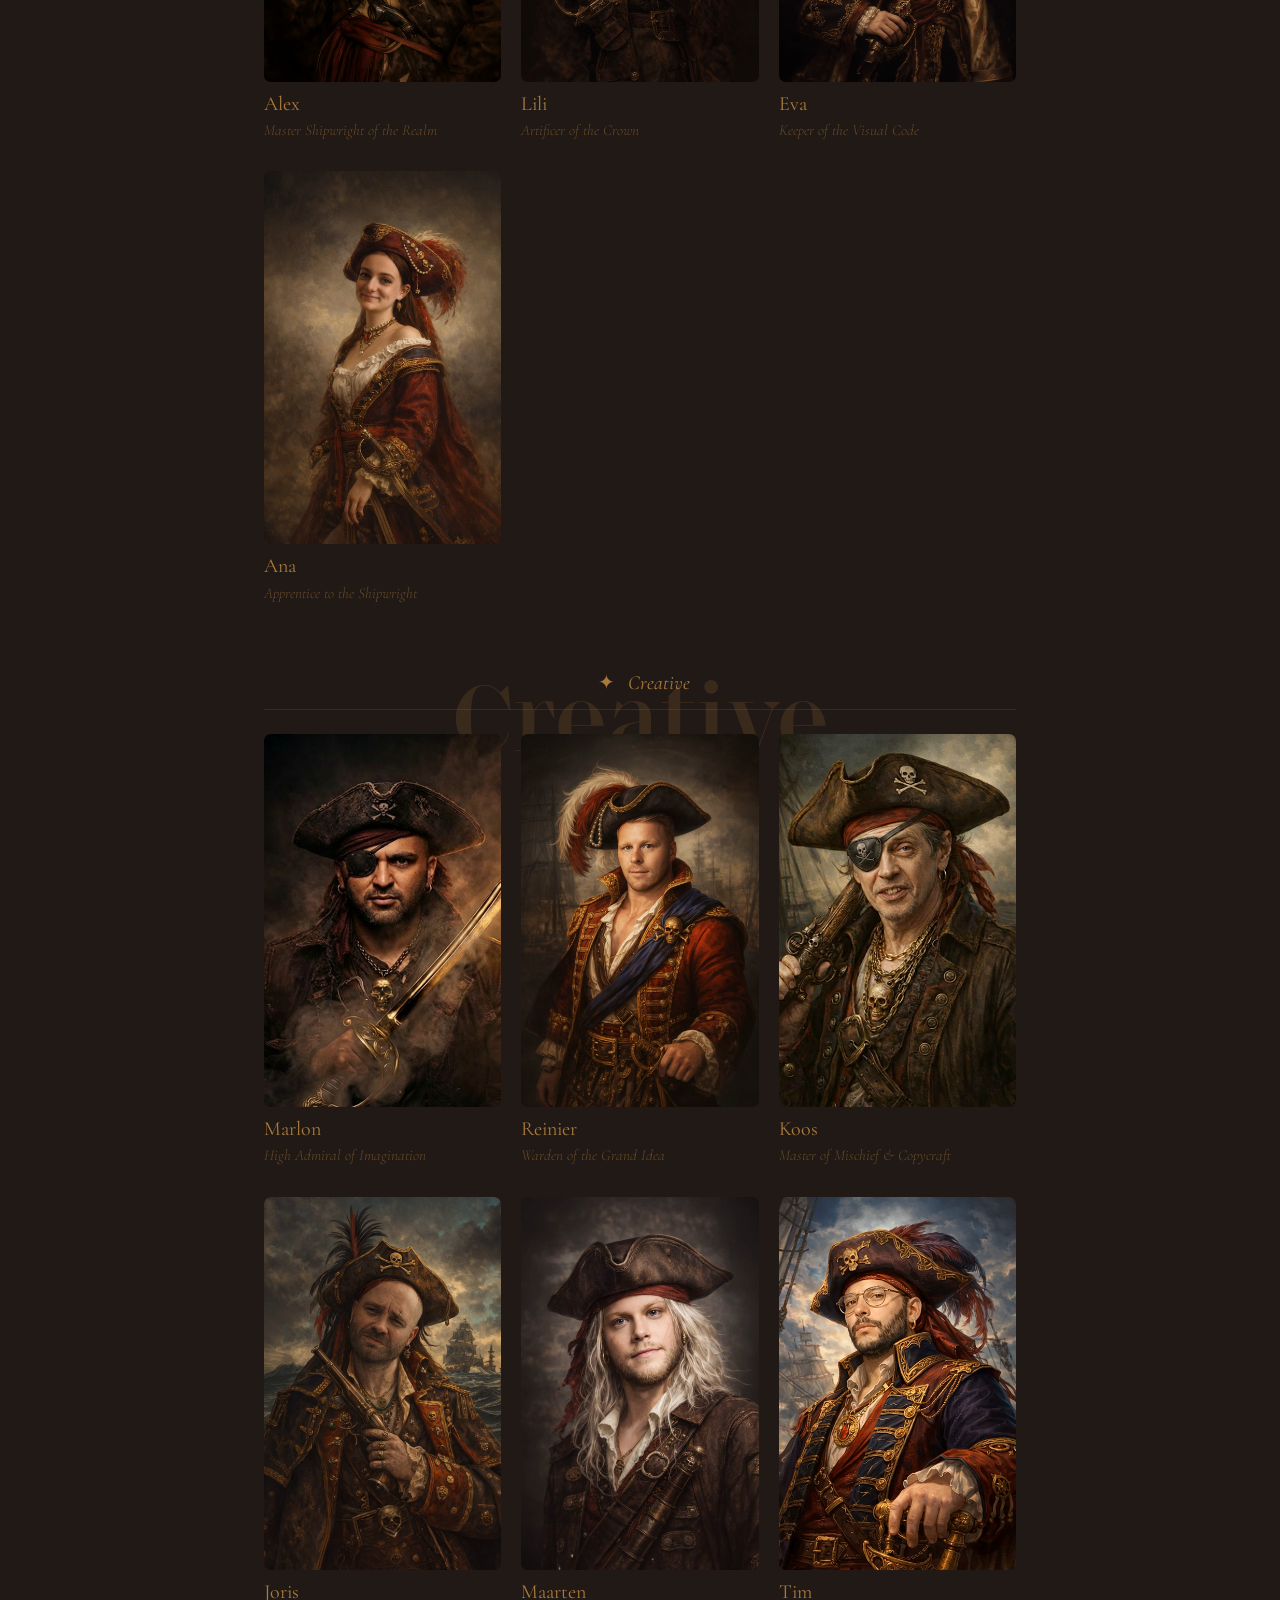
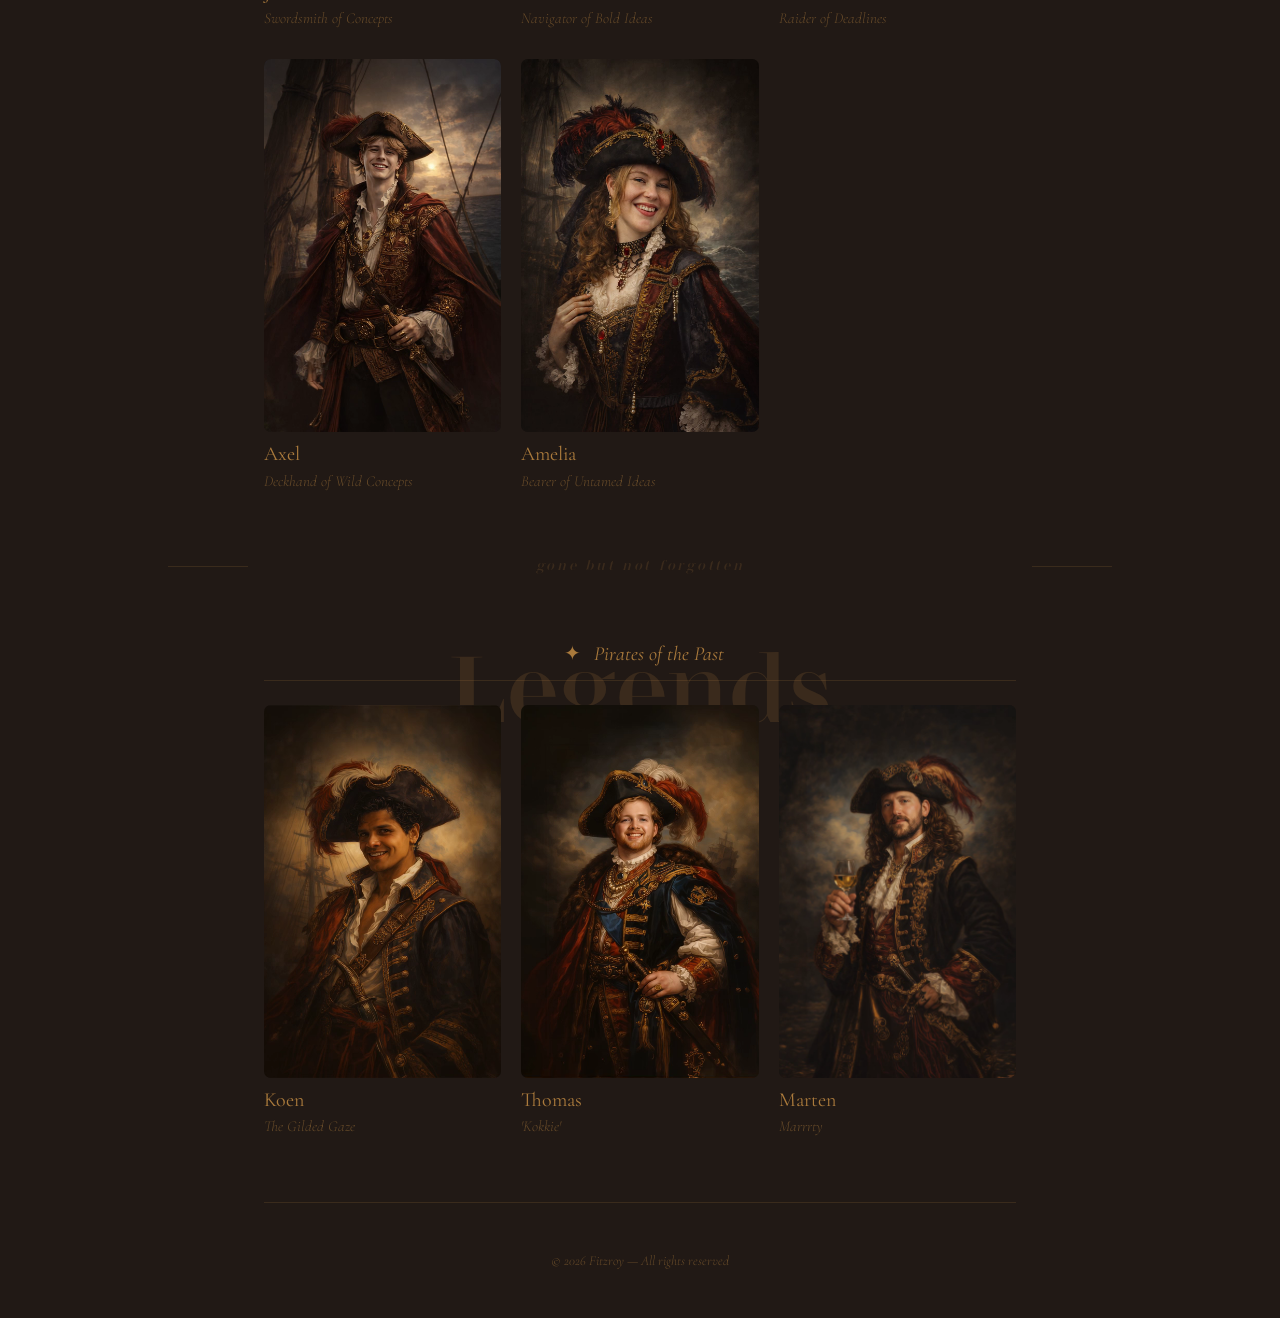
==== commit a032e674: "Add favicon link tags to HTML files" ====
--- a/index.html
+++ b/index.html
@@ -4,6 +4,7 @@
   <meta charset="UTF-8">
   <meta name="viewport" content="width=device-width, initial-scale=1.0">
   <title>Fitzroy Pirate Portraits</title>
+  <link rel="icon" type="image/png" href="./src/img/favicon.png">
   <link rel="preconnect" href="https://fonts.googleapis.com">
   <link rel="preconnect" href="https://fonts.gstatic.com" crossorigin>
   <link href="https://fonts.googleapis.com/css2?family=Cormorant+Garamond:ital,wght@0,400;0,600;1,300;1,600&display=swap" rel="stylesheet">
--- a/style.css
+++ b/style.css
@@ -308,6 +308,22 @@
   margin-bottom: 3rem;
   padding: 2rem 0;
   border-top: 1px solid var(--ink-faint);
+  position: relative;
+}
+
+.menu-round .ghost {
+  font-family: 'Stardom-Regular', 'Cormorant Garamond', Georgia, serif;
+  font-size: 4rem;
+  font-weight: 400;
+  font-style: normal;
+  color: var(--ink-faint);
+  position: absolute;
+  top: 1rem;
+  left: 50%;
+  transform: translateX(-50%);
+  white-space: nowrap;
+  pointer-events: none;
+  z-index: 0;
 }
 
 .round-title {
@@ -395,7 +411,7 @@
   }
 
   .portrait-grid {
-    grid-template-columns: repeat(2, minmax(0, 1fr));
+    grid-template-columns: 1fr;
   }
 
   .ghost {
